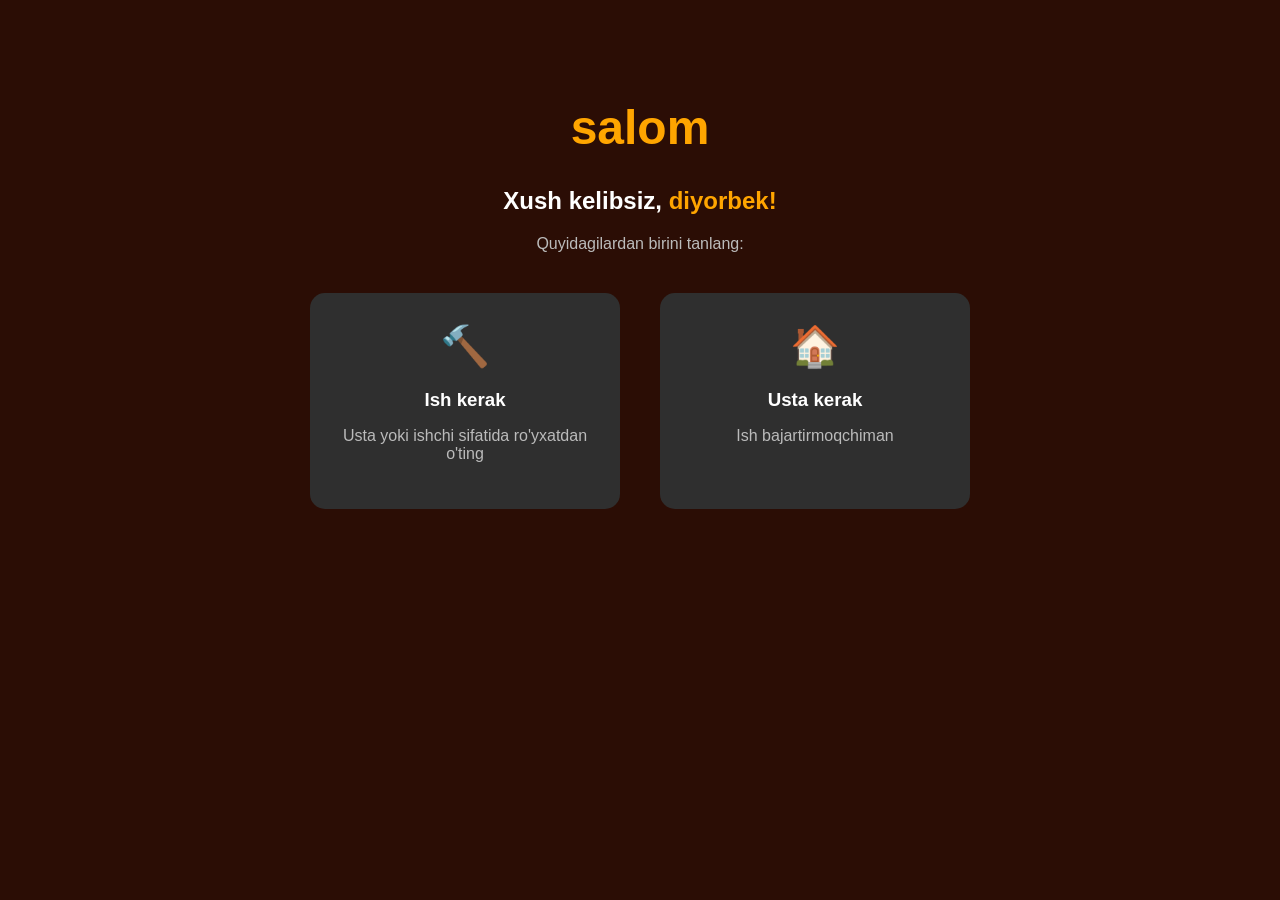
==== changePage.html @ ad672690 "cholo" ====
<!DOCTYPE html>
<html lang="uz">
<head>
  <meta charset="UTF-8">
  <title></title>
  <link rel="stylesheet" href="/ChangePage.css">
</head>
<body>

<div class="container">
  <h1><span>salom</span></h1>

  <h2>Xush kelibsiz, <span>diyorbek!</span></h2>
  <p>Quyidagilardan birini tanlang:</p>

  <div class="cards">
    
    <div class="card">
      <div class="icon">🔨</div>
      <h3>Ish kerak</h3>
      <p>Usta yoki ishchi sifatida ro'yxatdan o'ting</p>
    </div>

    <div class="card">
      <div class="icon">🏠</div>
      <h3>Usta kerak</h3>
      <p>Ish bajartirmoqchiman</p>
    </div>

  </div>
</div>

</body>
</html>
---- ChangePage.css ----
body {
  margin: 0;
  font-family: Arial, sans-serif;
  background: #2b0d05;
  color: white;
}

.container {
  text-align: center;
  margin-top: 100px;
}

h1 {
  font-size: 48px;
  font-weight: bold;
}

h1 span {
  color: orange;
}

h2 {
  margin-top: 10px;
  font-weight: 600;
}

h2 span {
  color: orange;
}

p {
  color: #bbb;
}

.cards {
  display: flex;
  justify-content: center;
  gap: 40px;
  margin-top: 40px;
}

.card {
  background: #2f2f2f;
  padding: 30px;
  width: 250px;
  border-radius: 15px;
  transition: 0.3s;
  cursor: pointer;
}

.card:hover {
  transform: scale(1.05);
  background: #3a3a3a;
}

.icon {
  font-size: 40px;
  margin-bottom: 15px;
}

.card h3 {
  margin-bottom: 10px;
}
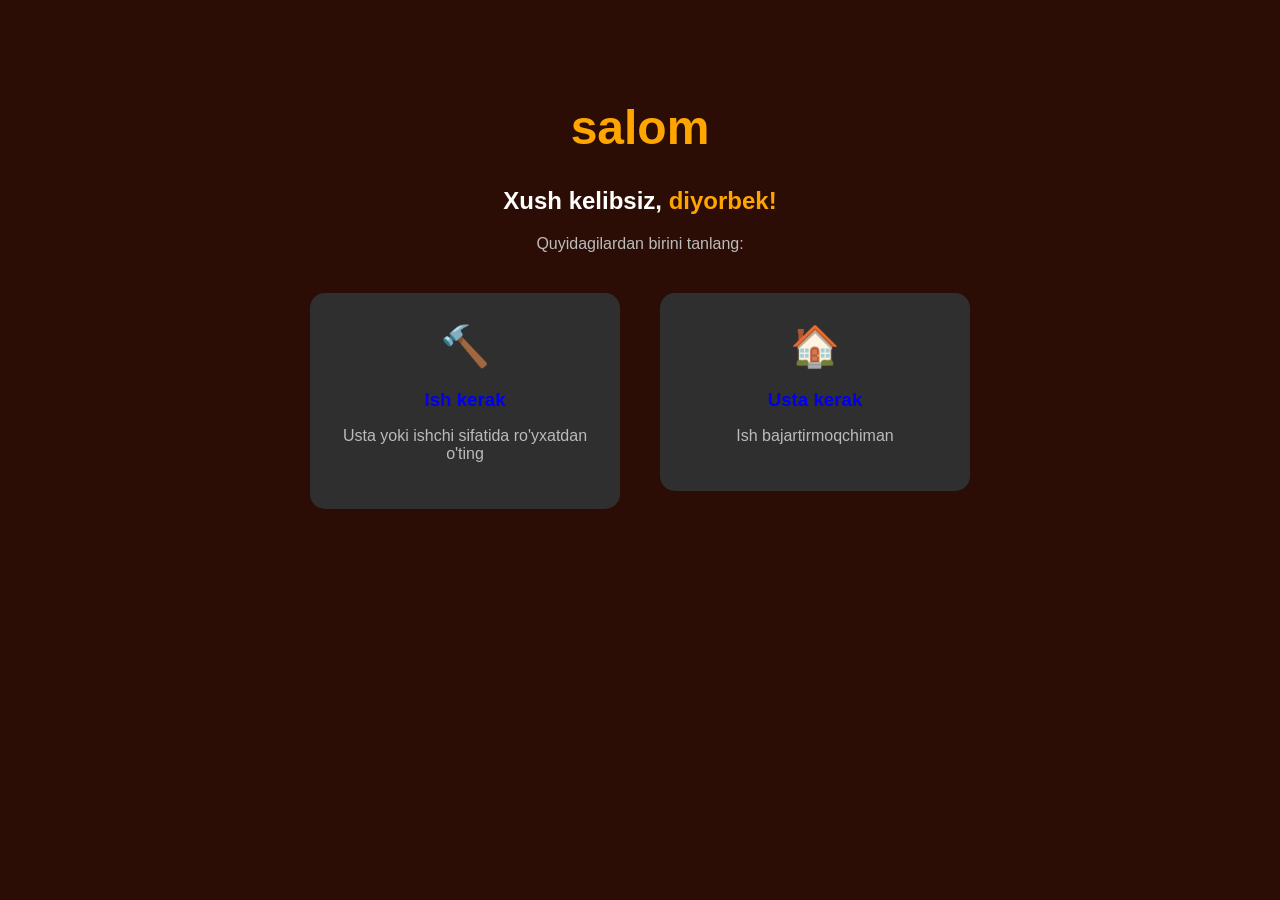
==== commit b14b2efd: "cholo2" ====
--- a/changePage.html
+++ b/changePage.html
@@ -1,34 +1,33 @@
-<!DOCTYPE html>
+<!doctype html>
 <html lang="uz">
-<head>
-  <meta charset="UTF-8">
-  <title></title>
-  <link rel="stylesheet" href="/ChangePage.css">
-</head>
-<body>
+  <head>
+    <meta charset="UTF-8" />
+    <title></title>
+    <link rel="stylesheet" href="/ChangePage.css" />
+  </head>
+  <body>
+    <div class="container">
+      <h1><span>salom</span></h1>
+      <h2>Xush kelibsiz, <span>diyorbek!</span></h2>
+      <p>Quyidagilardan birini tanlang:</p>
 
-<div class="container">
-  <h1><span>salom</span></h1>
+      <div class="cards">
+        <a href="./ustaPage1.html" style="text-decoration: none;">
+          <div class="card">
+            <div class="icon">🔨</div>
+            <h3>Ish kerak</h3>
+            <p>Usta yoki ishchi sifatida ro'yxatdan o'ting</p>
+          </div>
+        </a>
 
-  <h2>Xush kelibsiz, <span>diyorbek!</span></h2>
-  <p>Quyidagilardan birini tanlang:</p>
-
-  <div class="cards">
-    
-    <div class="card">
-      <div class="icon">🔨</div>
-      <h3>Ish kerak</h3>
-      <p>Usta yoki ishchi sifatida ro'yxatdan o'ting</p>
+        <a href="./HomePage.html" style="text-decoration: none;">
+          <div class="card">
+            <div class="icon">🏠</div>
+            <h3>Usta kerak</h3>
+            <p>Ish bajartirmoqchiman</p>
+          </div>
+        </a>
+      </div>
     </div>
-
-    <div class="card">
-      <div class="icon">🏠</div>
-      <h3>Usta kerak</h3>
-      <p>Ish bajartirmoqchiman</p>
-    </div>
-
-  </div>
-</div>
-
-</body>
-</html>+  </body>
+</html>
